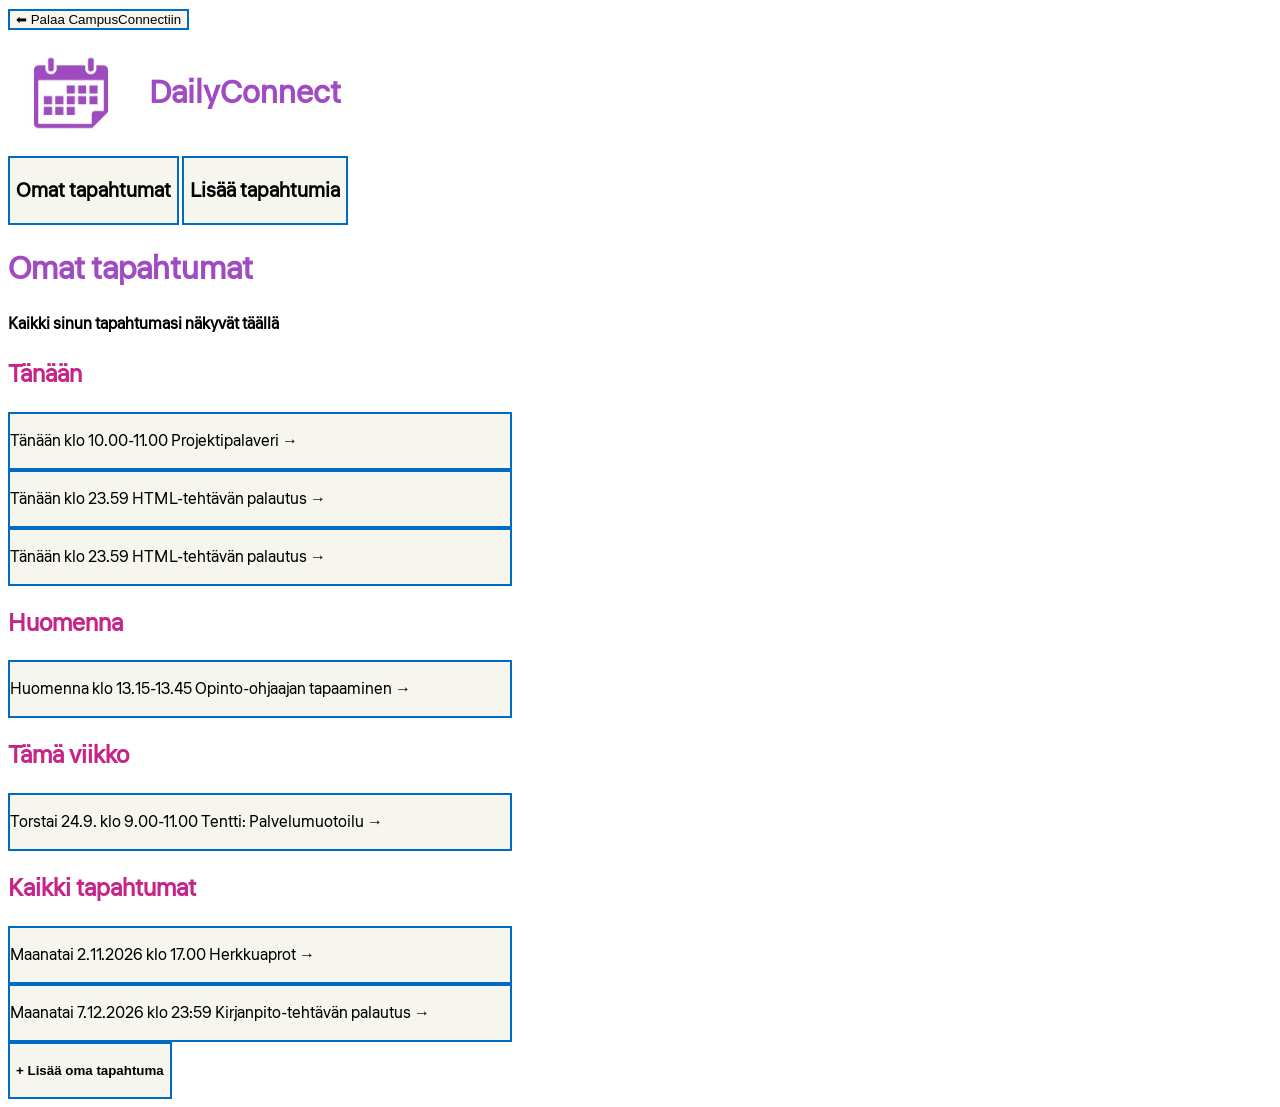
==== index.html @ 3ae836d4 "Update index.html" ====
<!DOCTYPE html>
<html lang="fi">

<head>
  <meta charset="UTF-8">
  <meta name="viewport" content="width=device-width, initial-scale=1.0">
  <title>DailyConnect/Omat_tapahtumat</title>
  
  <link href="style.css" rel="stylesheet" type="text/css"> 
  <link rel="preconnect" href="https://fonts.googleapis.com">
  <link rel="preconnect" href="https://fonts.gstatic.com" crossorigin>
  <link href="https://fonts.googleapis.com/css2?family=Liter&family=Roboto:ital,wght@0,100..900;1,100..900&display=swap" rel="stylesheet">  
</head>
  
<body>
<header>
  <button>⬅ Palaa CampusConnectiin</button>
  <div class="container">
    <img class="flex-item" src="kuvat/kalenteri_A04BC2.jpg" alt="violetti kalenteri logo">
    <h1>DailyConnect</h1 class="flex-item">
  </div>
     
    
  <button><h2><a href="omat_tapahtumat.html">Omat tapahtumat</a></h2></button> 
  <button><h2><a href="lisää_tapahtumia.html">Lisää tapahtumia</a></h2></button>
</header>

<h1>Omat tapahtumat</h1>
<h4>Kaikki sinun tapahtumasi näkyvät täällä</h4>

<h2>Tänään</h2>
<div class="card"><p><a href="projektipalaveri.html">Tänään klo 10.00-11.00 Projektipalaveri →</a></p></div>
<div class="card"><p>Tänään klo 23.59 HTML-tehtävän palautus →</p></div>
<div class="card"><p>Tänään klo 23.59 HTML-tehtävän palautus →</p></div>

<h2>Huomenna</h2>
<div class="card"><p>Huomenna klo 13.15-13.45 Opinto-ohjaajan tapaaminen →</p></div>

<h2>Tämä viikko</h2>
<div class="card"><p>Torstai 24.9. klo 9.00-11.00 Tentti: Palvelumuotoilu →</p></div>

<h2>Kaikki tapahtumat</h2>
<div class="card"><p>Maanatai 2.11.2026 klo 17.00 Herkkuaprot →</p></div>
<div class="card"><p>Maanatai 7.12.2026 klo 23:59 Kirjanpito-tehtävän palautus →</p></div>

</body>

<footer>
  <button><h4> + Lisää oma tapahtuma</h4></button>
</footer>


</html>
---- style.css ----
:root{
    --color-primary:#A04BC2; /*violetti*/
    --color-secondary: #006BC2; /*sininen*/
    --color-accent: #C72489; /*pinkki*/
    --color-baground: #FFFFFF; /*valkoinen*/
    --color-surface: #F6F6EE; /*harmaa*/
    --color-text: #000000; /*musta*/
    --color-text-secondary: #FFFFFF; /*valkoinen*/
    --color-border: #F6F6EE; /*harmaa*/
}

.liter-regular {
  font-family: "Liter", sans-serif;
  font-weight: 400;
  font-style: normal;
}

.roboto {
  font-family: "Roboto", sans-serif;
  font-optical-sizing: auto;
  font-weight: 400;
  font-style: normal;
  font-variation-settings:
    "wdth" 100;
}

.container img{
  max-width:150px ;
  width:10% ;
  margin-right: 15px ;}
.container{
  display: flex;
  align-items: center;
}

body {color: var(--color-text);
    background-color:var(--color-baground);
    font-family:'Liter', sans-serif;}

h1 {color: var(--color-primary);
background-color: var(--color-baground);
font-family:'Liter', sans-serif;}

h2{color: var(--color-accent);
background-color: var(--color-baground);
font-family:'Liter', sans-serif;}
 
p{color:var(--color-text);
background-color: var(--color-border);
font-family:'Liter', sans-serif;
border-left: #C72489;
border-width: 10cm;}

a:link, a:visited {
  color: var(--color-text);
  background-color: var(--color-surface);
  text-align: left;
  text-decoration: none;}
a:link, a:visited {
  color: var(--color-text);
  background-color: var(--color-surface)
  ;
  text-align: left;
  text-decoration: none;}

  button{color: var(--color-text);
  background-color: var(--color-surface);
  border: 2px solid #006BC2;
}

  .card{
    background-color: var(--color-surface);
    width: 500px;
    height: fit-content;
    border-style: solid;
    border-color: var(--color-secondary);
    border-width: 2px;
  }

  ul{
    color: var(--color-text);
    background-color:var(--color-surface);
    width: 400px;
    list-style-type:none;
  }
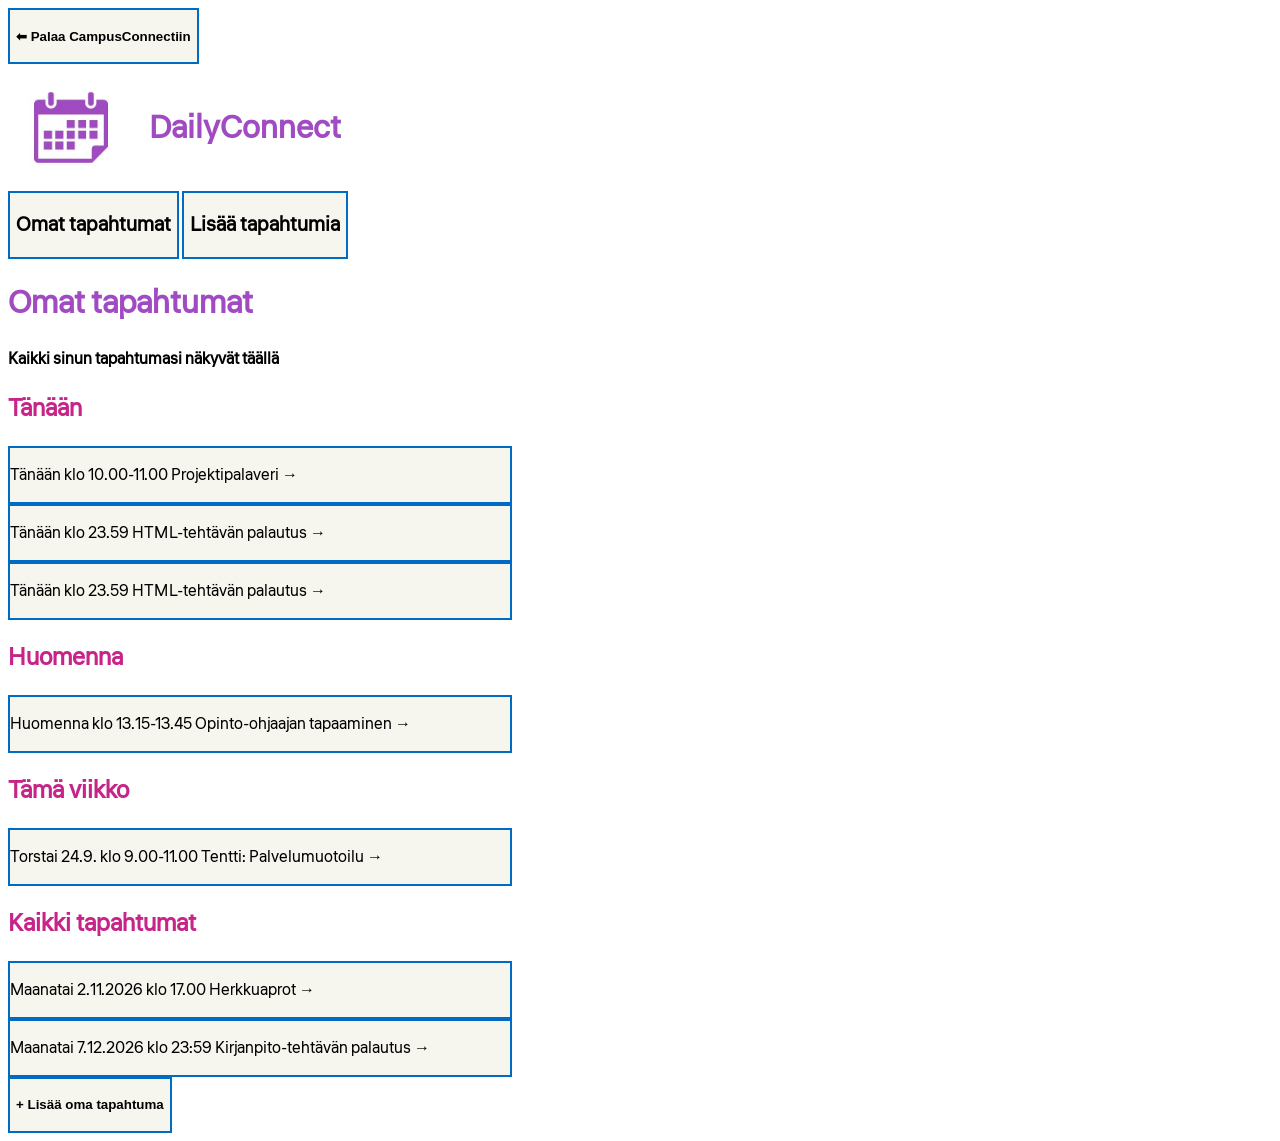
==== commit 61b0c87b: "Update index.html" ====
--- a/index.html
+++ b/index.html
@@ -14,7 +14,7 @@
   
 <body>
 <header>
-  <button>⬅ Palaa CampusConnectiin</button>
+  <button><h4>⬅ Palaa CampusConnectiin</h4></button>
   <div class="container">
     <img class="flex-item" src="kuvat/kalenteri_A04BC2.jpg" alt="violetti kalenteri logo">
     <h1>DailyConnect</h1 class="flex-item">
--- a/style.css
+++ b/style.css
@@ -84,4 +84,4 @@
     list-style-type:none;
   }
 
-  +  
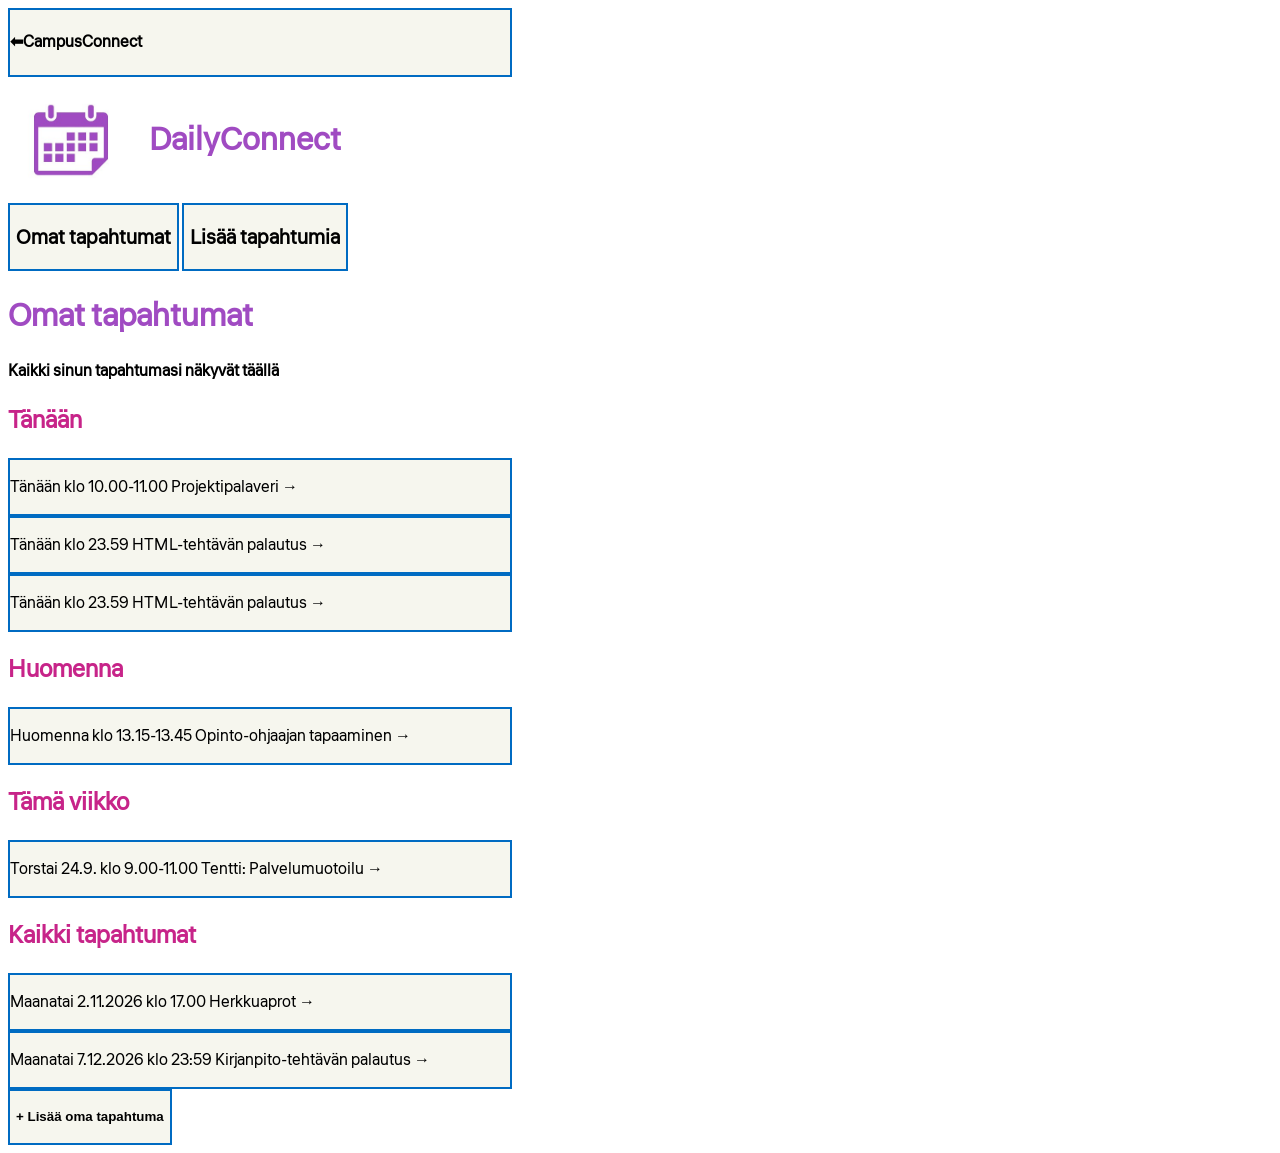
==== commit 8ea02505: "Replace button with card for CampusConnect link" ====
--- a/index.html
+++ b/index.html
@@ -14,7 +14,7 @@
   
 <body>
 <header>
-  <button><h4>⬅ Palaa CampusConnectiin</h4></button>
+  <div class="card"><h4>⬅CampusConnect</h4></div>
   <div class="container">
     <img class="flex-item" src="kuvat/kalenteri_A04BC2.jpg" alt="violetti kalenteri logo">
     <h1>DailyConnect</h1 class="flex-item">
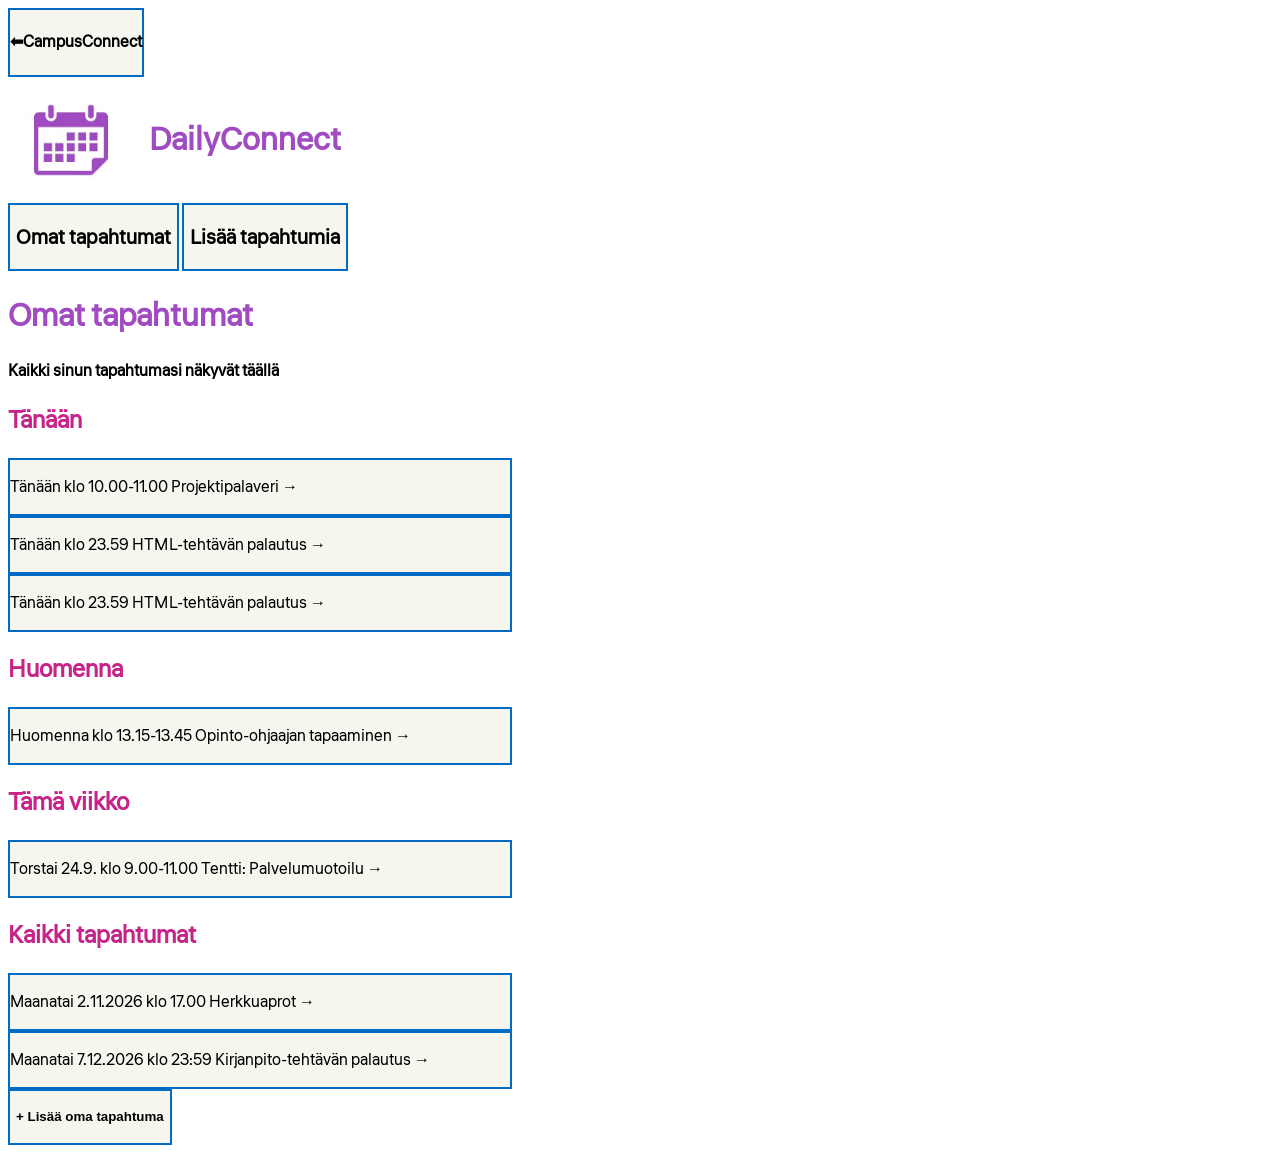
==== commit f01143fa: "Change card class to card2 in index.html" ====
--- a/index.html
+++ b/index.html
@@ -14,7 +14,7 @@
   
 <body>
 <header>
-  <div class="card"><h4>⬅CampusConnect</h4></div>
+  <div class="card2"><h4>⬅CampusConnect</h4></div>
   <div class="container">
     <img class="flex-item" src="kuvat/kalenteri_A04BC2.jpg" alt="violetti kalenteri logo">
     <h1>DailyConnect</h1 class="flex-item">
--- a/style.css
+++ b/style.css
@@ -77,6 +77,15 @@
     border-width: 2px;
   }
 
+.card2{
+    background-color: var(--color-surface);
+    width: fit-content;
+    height: fit-content;
+    border-style: solid;
+    border-color: var(--color-secondary);
+    border-width: 2px;
+  }
+
   ul{
     color: var(--color-text);
     background-color:var(--color-surface);
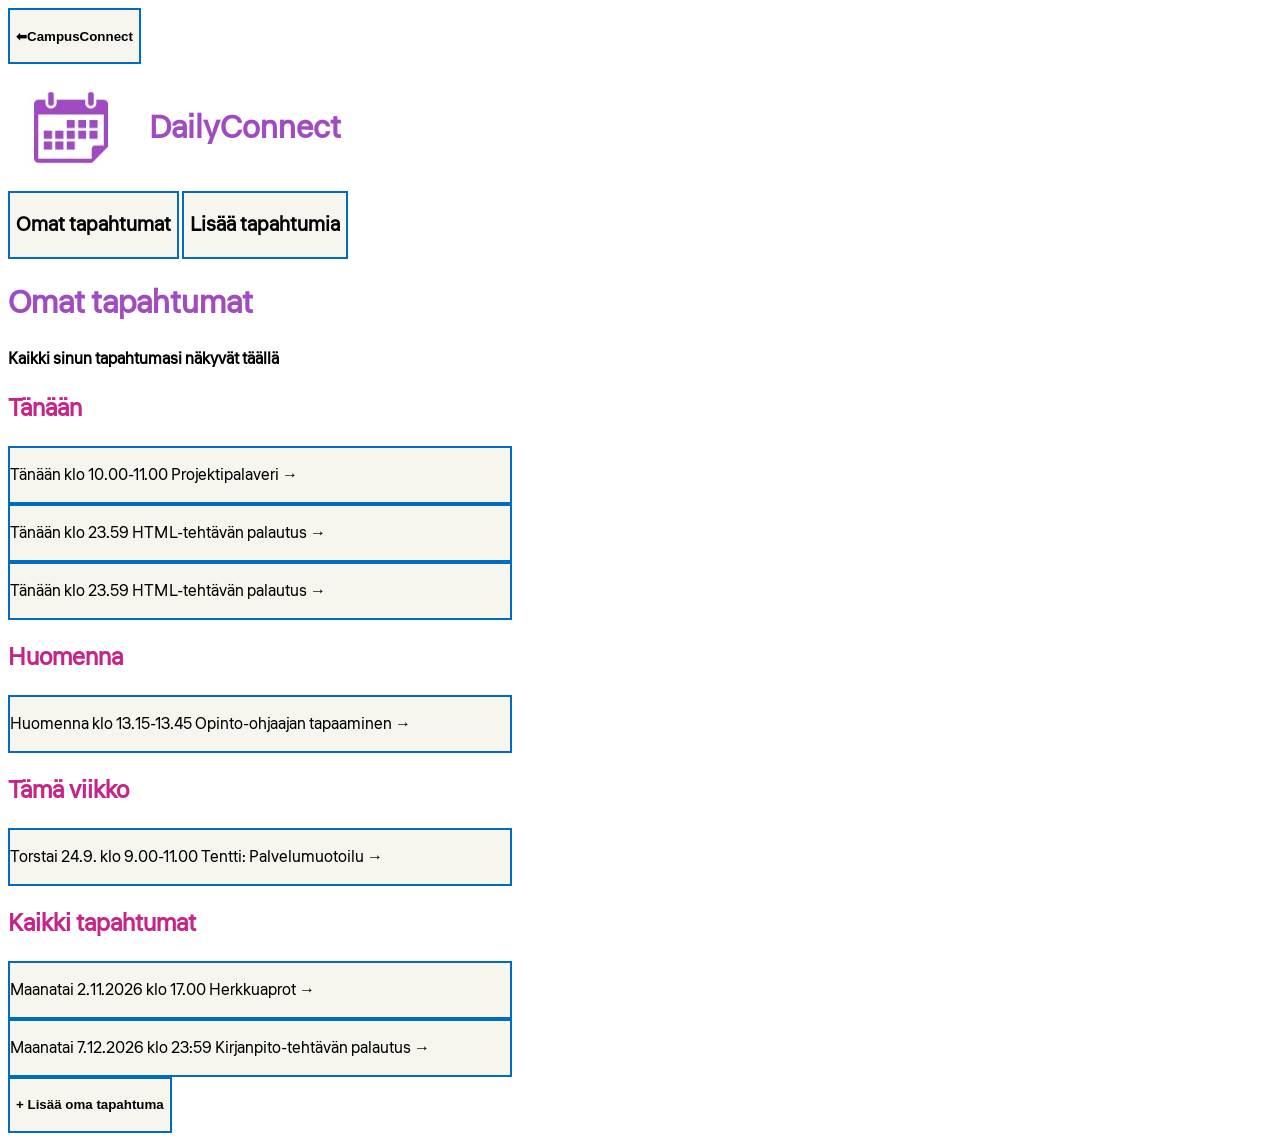
==== commit 2902785c: "Replace header div with a button for CampusConnect" ====
--- a/index.html
+++ b/index.html
@@ -14,7 +14,7 @@
   
 <body>
 <header>
-  <div class="card2"><h4>⬅CampusConnect</h4></div>
+  <button><h4>⬅CampusConnect</h4></button>
   <div class="container">
     <img class="flex-item" src="kuvat/kalenteri_A04BC2.jpg" alt="violetti kalenteri logo">
     <h1>DailyConnect</h1 class="flex-item">
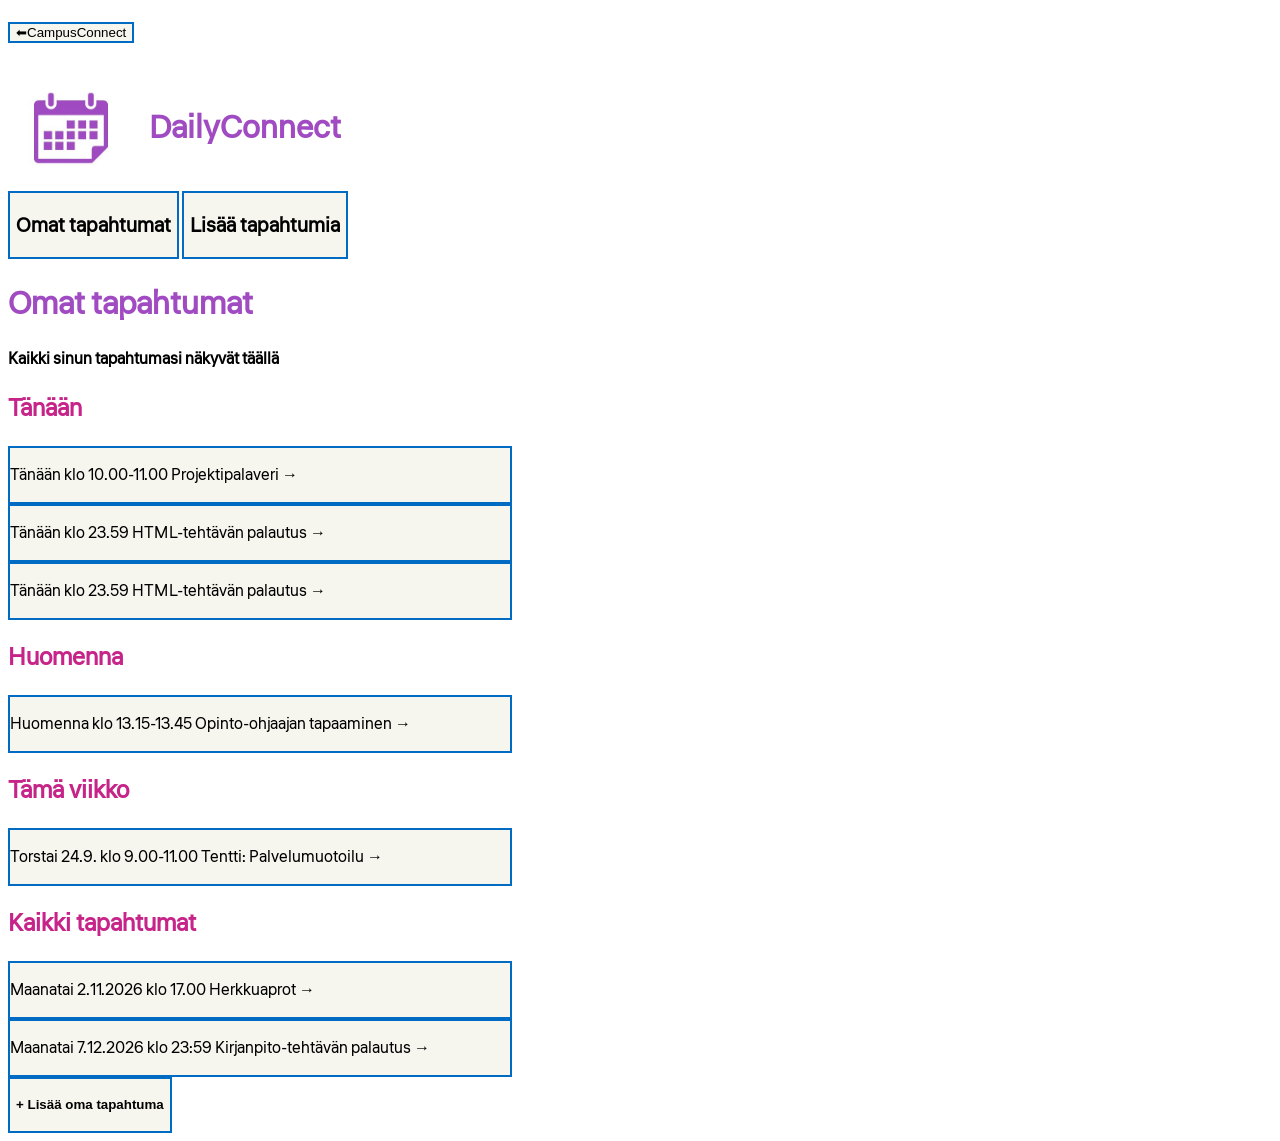
==== commit c58f647f: "Rearrange button and header elements in index.html" ====
--- a/index.html
+++ b/index.html
@@ -14,7 +14,7 @@
   
 <body>
 <header>
-  <button><h4>⬅CampusConnect</h4></button>
+  <h4><button>⬅CampusConnect</button></h4>
   <div class="container">
     <img class="flex-item" src="kuvat/kalenteri_A04BC2.jpg" alt="violetti kalenteri logo">
     <h1>DailyConnect</h1 class="flex-item">
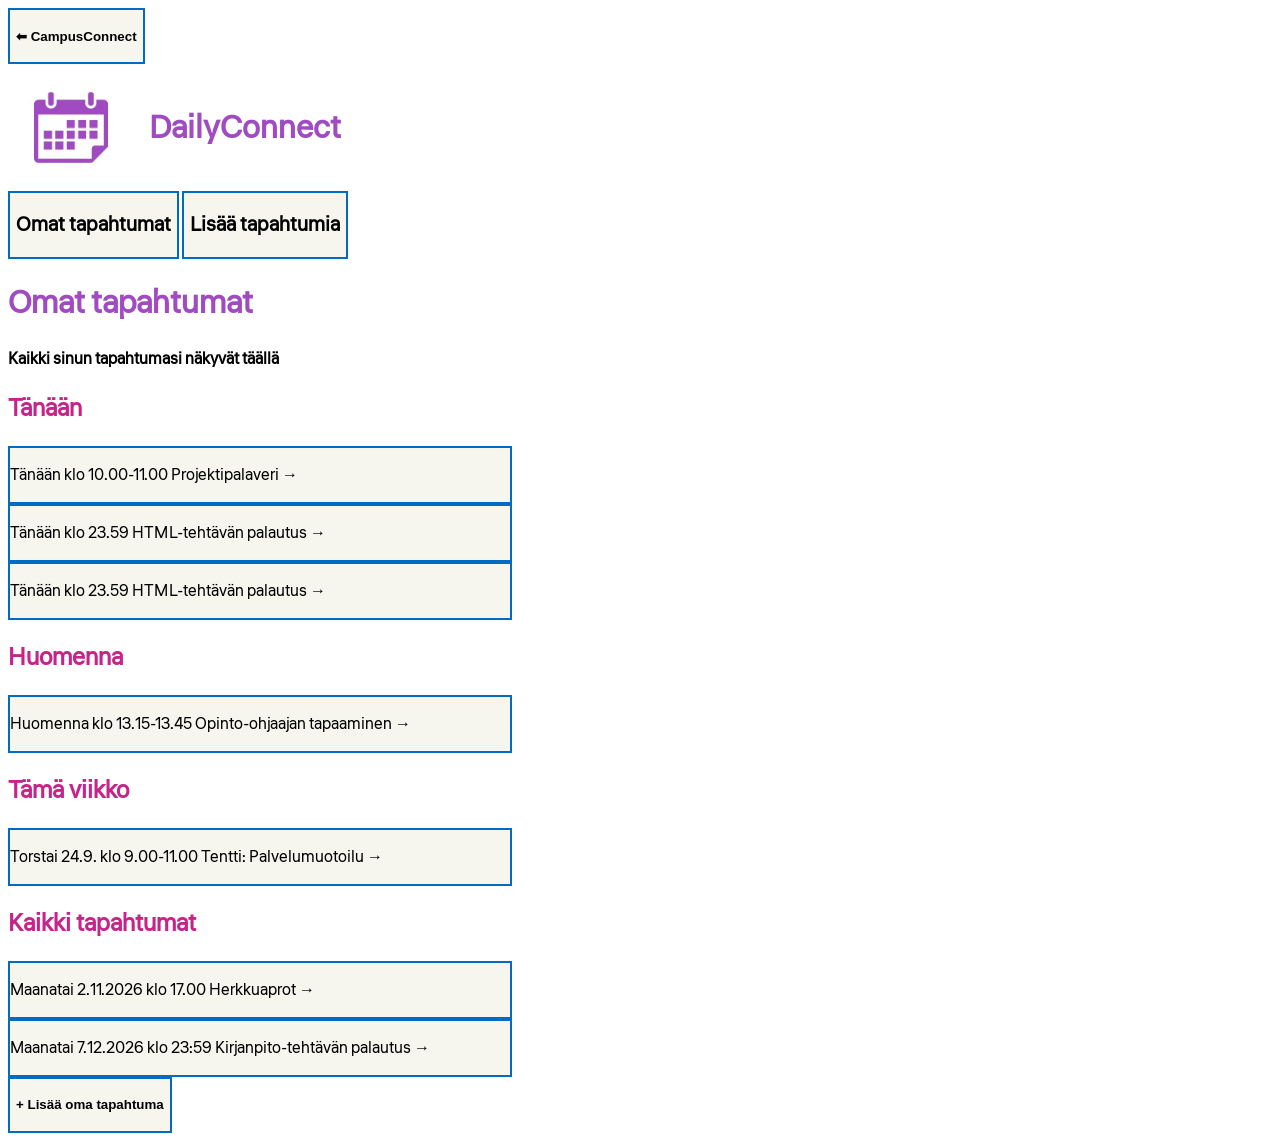
==== commit 3fc9a541: "Rearrange button and header structure in index.html" ====
--- a/index.html
+++ b/index.html
@@ -14,7 +14,7 @@
   
 <body>
 <header>
-  <h4><button>⬅CampusConnect</button></h4>
+  <button><h4>⬅ CampusConnect</h4></button>
   <div class="container">
     <img class="flex-item" src="kuvat/kalenteri_A04BC2.jpg" alt="violetti kalenteri logo">
     <h1>DailyConnect</h1 class="flex-item">
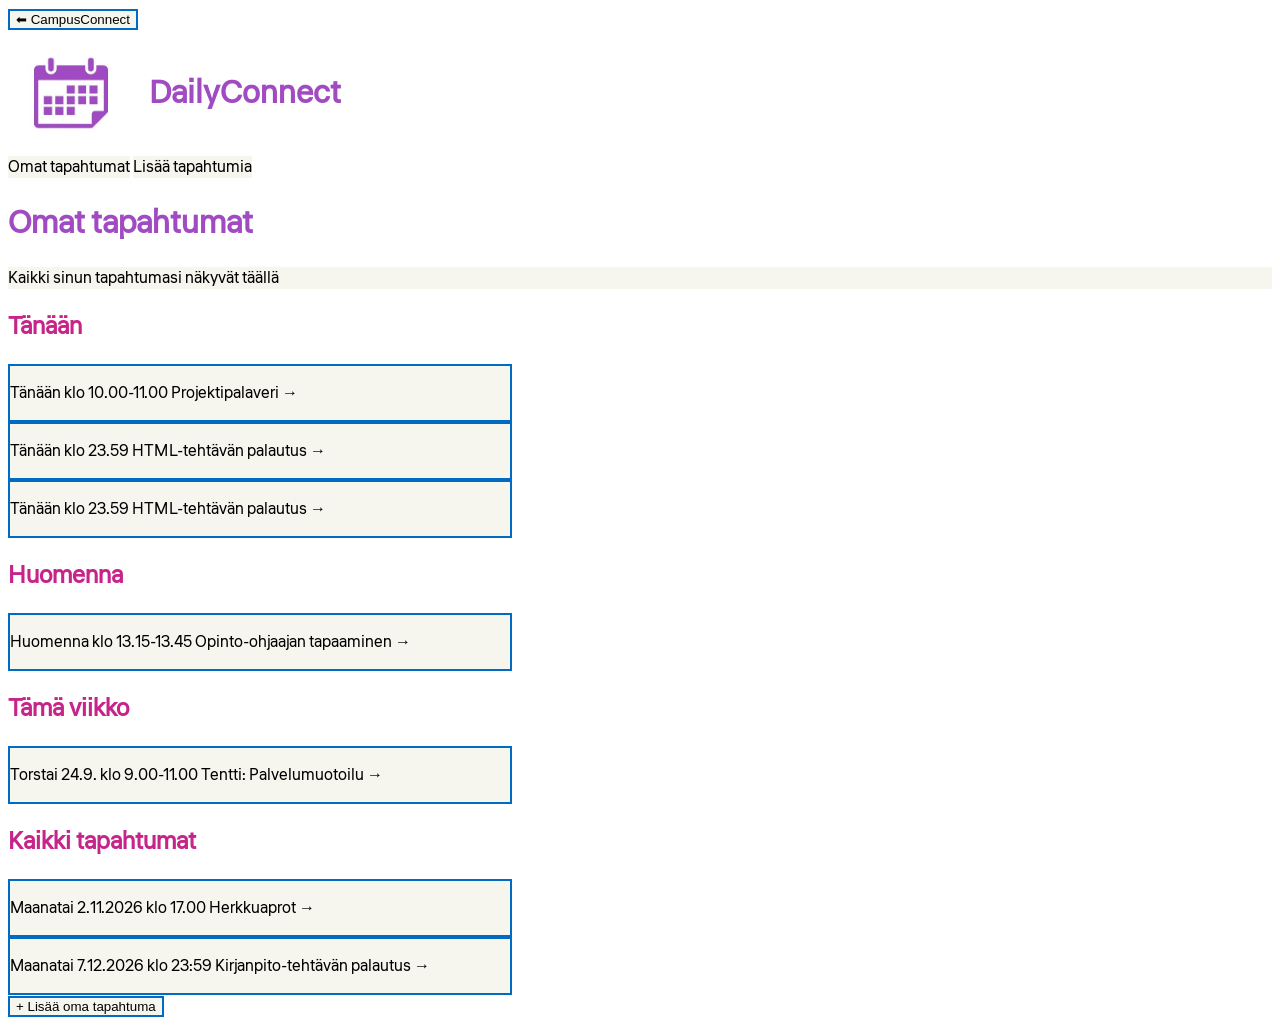
==== commit 28796df1: "Refactor buttons to links and fix HTML tags Replaced buttons with links and improved HTML structure." ====
--- a/index.html
+++ b/index.html
@@ -14,19 +14,19 @@
   
 <body>
 <header>
-  <button><h4>⬅ CampusConnect</h4></button>
+  <button>⬅ CampusConnect</button>
   <div class="container">
     <img class="flex-item" src="kuvat/kalenteri_A04BC2.jpg" alt="violetti kalenteri logo">
-    <h1>DailyConnect</h1 class="flex-item">
+    <h1 class="flex-item">DailyConnect</h1>
   </div>
      
     
-  <button><h2><a href="omat_tapahtumat.html">Omat tapahtumat</a></h2></button> 
-  <button><h2><a href="lisää_tapahtumia.html">Lisää tapahtumia</a></h2></button>
+  <a class="button-link" href="omat_tapahtumat.html">Omat tapahtumat</a>
+  <a class="button-link" href="lisää_tapahtumia.html">Lisää tapahtumia</a>
 </header>
 
 <h1>Omat tapahtumat</h1>
-<h4>Kaikki sinun tapahtumasi näkyvät täällä</h4>
+<p class="intro-text">Kaikki sinun tapahtumasi näkyvät täällä</p>
 
 <h2>Tänään</h2>
 <div class="card"><p><a href="projektipalaveri.html">Tänään klo 10.00-11.00 Projektipalaveri →</a></p></div>
@@ -43,11 +43,10 @@
 <div class="card"><p>Maanatai 2.11.2026 klo 17.00 Herkkuaprot →</p></div>
 <div class="card"><p>Maanatai 7.12.2026 klo 23:59 Kirjanpito-tehtävän palautus →</p></div>
 
+<footer>
+  <button>+ Lisää oma tapahtuma</button>
+</footer>
 </body>
-
-<footer>
-  <button><h4> + Lisää oma tapahtuma</h4></button>
-</footer>
 
 
 </html>
